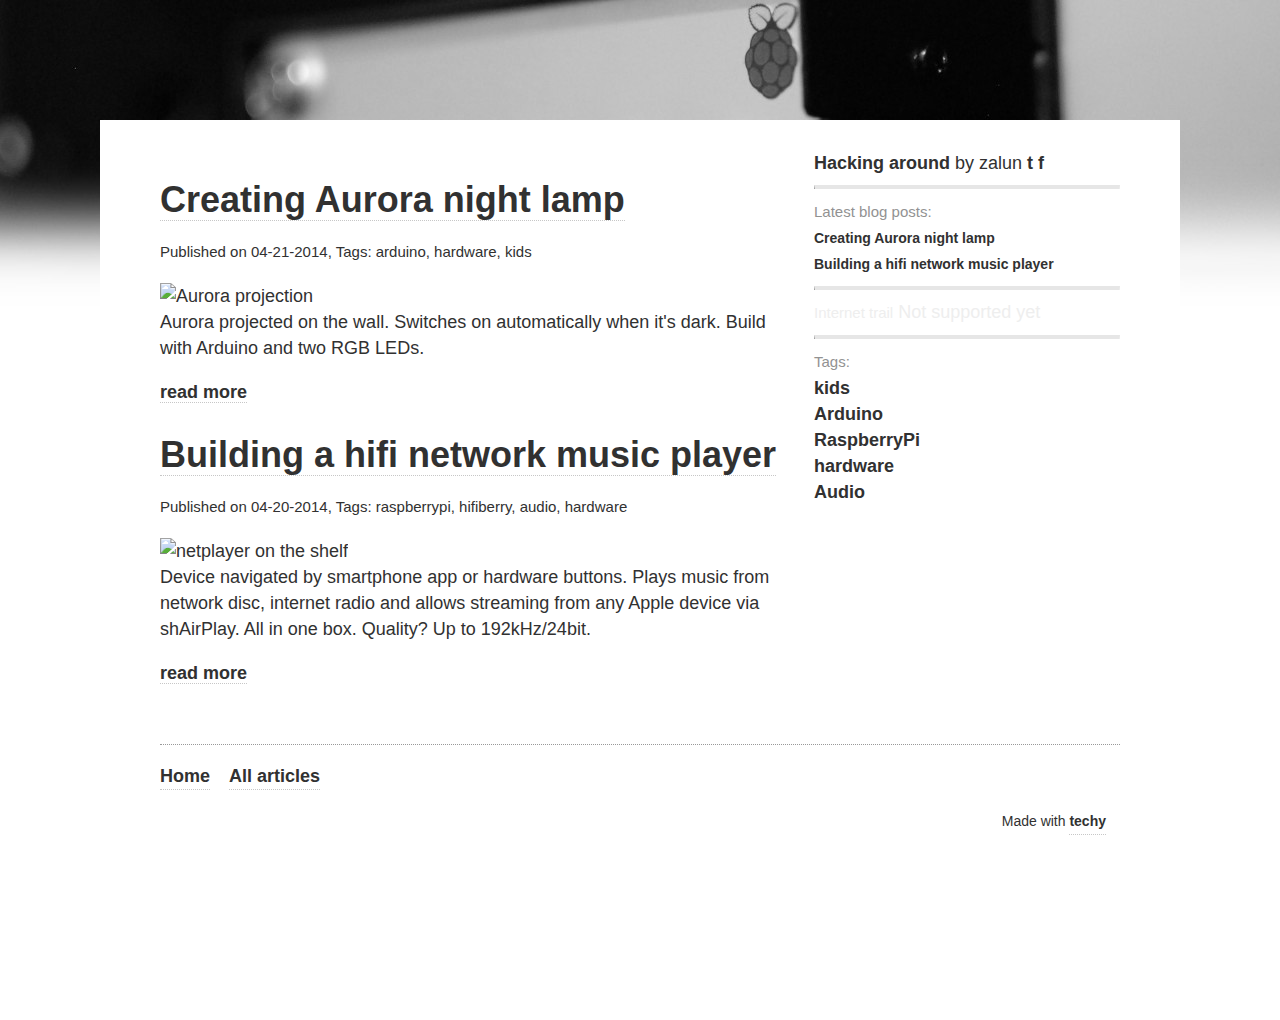
==== all.html @ 0702f04c "the right url in prefaces" ====
<!DOCTYPE html>
<html lang="en">

<head>
    <meta charset="utf-8">
    <title>Hacking around - All articles</title>
    <meta name="viewport" content="width=device-width, initial-scale=1.0">
    <link rel="stylesheet" href="./themes/default/public/font-awesome-4.0.3/css/font-awesome.min.css">
    <link rel="stylesheet" href="./themes/default/public/styles.css">
    <link rel="stylesheet" href="./themes/default/public/prism/prism.css" />
    <link rel='stylesheet' href='http://fonts.googleapis.com/css?family=Open+Sans:400,800,700' type='text/css'>
</head>

<body>
    <div class="content">
        <div class="row">
            <div class="col-main">
                <h2 id="-a-href-get-link-get-title-a-"><a href="./articles/auroralamp.html">Creating Aurora night lamp</a></h2>
                <p><small>Published on 04-21-2014, Tags: arduino, hardware, kids</small>
                </p>
                <img src="{siteURL}img/aurora_lamp/home-projection.png" alt="Aurora projection" />
                <br/>Aurora projected on the wall. Switches on automatically when it's dark. Build with Arduino and two RGB LEDs.
                <p><a href="./articles/auroralamp.html">read more</a>
                </p>
                <h2 id="-a-href-get-link-get-title-a-"><a href="./articles/netplayer.html">Building a hifi network music player</a></h2>
                <p><small>Published on 04-20-2014, Tags: raspberrypi, hifiberry, audio, hardware</small>
                </p>
                <img src="{siteURL}img/netplayer/home-player.png" alt="netplayer on the shelf" />
                <br/>Device navigated by smartphone app or hardware buttons. Plays music from network disc, internet radio and allows streaming from any Apple device via shAirPlay. All in one box. Quality? Up to 192kHz/24bit.
                <p><a href="./articles/netplayer.html">read more</a>
                </p>

            </div>
            <div class="col-sidebar">
                <section class="about">
                    <a href="./"><strong>Hacking around</strong></a>
                    by zalun <a href="https://twitter.com/zalun">t</a>  <a href="https://facebook.com/zaloon">f</a>
                </section>

                <hr>
                <section class="latest_posts">
                    <small>Latest blog posts:</small>
                    <br />
                    <p><a href="./articles/auroralamp.html"><i class="fa fa-check"></i> Creating Aurora night lamp</a>
                    </p>
                    <p><a href="./articles/netplayer.html"><i class="fa fa-check"></i> Building a hifi network music player</a>
                    </p>

                </section>

                <hr>
                <section class="discussion">
                    <small>Internet trail</small>
                    Not supported yet
                </section>


                <hr>
                <section class="tags">
                    <small>Tags:</small>
                    <br />
                    <a href="./tags/kids.html">kids</a>
                    <a href="./tags/arduino.html">Arduino</a>
                    <a href="./tags/raspberrypi.html">RaspberryPi</a>
                    <a href="./tags/hardware.html">hardware</a>
                    <a href="./tags/audio.html">Audio</a>
                </section>
            </div>
        </div>
        <footer>
            <p><a href="./"><i class="fa fa-home"></i> Home</a>
                <a href="./all.html"><i class="fa fa-list-ul"></i> All articles</a>
            </p>
            <p class="techy">Made with <a href="https://github.com/krasimir/techy" target="_blank">techy</a>
            </p>
        </footer>
    </div>
    <script src="./themes/default/public/prism/prism.js"></script>
    <script src="./themes/default/public/scripts.js"></script>
</body>

</html>
---- themes/default/public/styles.css ----
body{width: 100%;height: 100%;padding: 120px 0 0 0;margin: 0;font-size: 18px;line-height: 26px;font-family: 'Average Sans',sans-serif;background: url(./bg.jpg) no-repeat;color: #313131;}html{width: 100%;height: 100%;padding: 0;margin: 0;font-size: 18px;line-height: 26px;font-family: 'Average Sans',sans-serif;background: #FFF;color: #313131;}a{font-weight: bold;border-bottom: dotted 1px #c7c7c7;text-decoration: none;color: #313131;}a:hover{border-bottom: dotted 1px #999;color: #DC4141;}p{font-size: 18px;line-height: 26px;}hr{border-bottom: none;border-top: solid 4px #e6e6e6;}blockquote{border-left: solid 4px #999;padding: 0 0 0 20px;margin: 0;}blockquote p{color: #999;}table{border-spacing: 0;}table td{border-top: solid 1px #B3B3B3;border-left: solid 1px #B3B3B3;padding: 6px;word-wrap: break-word;}.left{float: left;}.right{float: right;}h1{font-size: 60px;line-height: 70px;padding: 0 0 20px 0;margin: 30px 0 30px 0;}h2{font-size: 36px;line-height: 40px;}h3{font-size: 36px;line-height: 40px;font-weight: normal;}h4{font-size: 30px;line-height: 34px;font-weight: normal;}h5{font-size: 24px;line-height: 28px;font-weight: normal;}h6{font-size: 20px;line-height: 24px;}::-webkit-scrollbar{width: 8px;}::-webkit-scrollbar-track{-webkit-box-shadow: inset 0 0 6px rgba(0,0,0,0.3);border-radius: 2px;-webkit-border-radius: 2px;}::-webkit-scrollbar-thumb{background: rgba(150,150,150,0.8);border-radius: 2px;-webkit-border-radius: 2px;-webkit-box-shadow: inset 0 0 6px rgba(0,0,0,0.5);}::-webkit-scrollbar-thumb:window-inactive{background: rgba(150,150,150,0.4);}ul{margin: 30px 0 30px 22px;padding: 0;list-style-type: circle;}ul li{margin: 0;padding: 0;}ol{margin: 30px 0 30px 22px;padding: 0;list-style-type: circle;}ol li{margin: 0;padding: 0;}code[class*="language-"]{font-size: 14px;line-height: 20px;}p code[class*="language-"]{font-size: 18px;border: solid 1px #D8D8D8;display: inline-block;padding: 0 10px 0 10px;}pre[class*="language-"]{font-size: 14px;line-height: 20px;}p pre[class*="language-"]{font-size: 18px;border: solid 1px #D8D8D8;display: inline-block;padding: 0 10px 0 10px;}pre{font-size: 14px;}.grid-2:before{content: " ";display: table;clear: both;}.grid-2:after{content: " ";display: table;clear: both;}.grid-2 .grid-column{float: left;box-sizing: border-box;-webkit-box-sizing: border-box;-moz-box-sizing: border-box;width: 50.00%;}.grid-2 .grid-column p{padding-left: 0;pd: 0;}.grid-3:before{content: " ";display: table;clear: both;}.grid-3:after{content: " ";display: table;clear: both;}.grid-3 .grid-column{float: left;box-sizing: border-box;-webkit-box-sizing: border-box;-moz-box-sizing: border-box;width: 33.33%;}.grid-3 .grid-column p{padding-left: 0;pd: 0;}.grid-4:before{content: " ";display: table;clear: both;}.grid-4:after{content: " ";display: table;clear: both;}.grid-4 .grid-column{float: left;box-sizing: border-box;-webkit-box-sizing: border-box;-moz-box-sizing: border-box;width: 25.00%;}.grid-4 .grid-column p{padding-left: 0;pd: 0;}header p{margin: 0;padding: 0;font-size: 16px;color: #999;}footer{margin: 40px 0 40px 0;border-top: dotted 1px #999;text-align: l;}footer a{display: inline-block;margin: 0 14px 0 0;}footer .techy{font-size: 14px;text-align: right;}.content{background: #FFF;max-width: 960px;margin: 0 auto;padding: 30px 60px;}.content .row{box-sizing: border-box;-webkit-box-sizing: border-box;-moz-box-sizing: border-box;}.content .row:after{display: block;clear: both;content: " ";}.content .row .col-main{box-sizing: border-box;-webkit-box-sizing: border-box;-moz-box-sizing: border-box;width: 65%;float: left;}.content .row .col-main h2{margin: 30px 0 10px 0;}.content .row .col-sidebar{box-sizing: border-box;-webkit-box-sizing: border-box;-moz-box-sizing: border-box;width: 35%;float: left;padding: 0 0 0 30px;}.content .row .col-sidebar p{margin: 0;font-size: 14px;}.content .row .col-sidebar small{color: #929292;}.content .row .col-sidebar a{border-bottom: none;}.content .row .col-sidebar .tags a{display: block;}.content .row .col-sidebar .discussion{color: #eee;}.content .row .col-sidebar .discussion small{color: #eee;}@media all and (max-width: 600px){p{font-size: 16px;line-height: 24px;}h1{font-size: 40px;line-height: 40px;margin: 20px 0 10px 0;padding: 0 0 20px 0;}h2{font-size: 30px;line-height: 30px;}h3{font-size: 26px;line-height: 26px;}h4{font-size: 22px;line-height: 22px;}h5{font-size: 18px;line-height: 18px;}h6{font-size: 18px;line-height: 18px;}.grid-2 .grid-column{float: none;width: 100%;}header{padding: 0 20px 0 20px;}footer{padding: 0 20px 0 20px;}.content .row .col-main{float: none;width: 100%;padding: 0 20px 0 20px;}.content .row .col-sidebar{float: none;width: 100%;padding: 0 20px 0 20px;}}@media all and (max-width: 670px){.grid-3 .grid-column{float: none;width: 100%;}}@media all and (max-width: 700px){.grid-4 .grid-column{float: none;width: 100%;}}
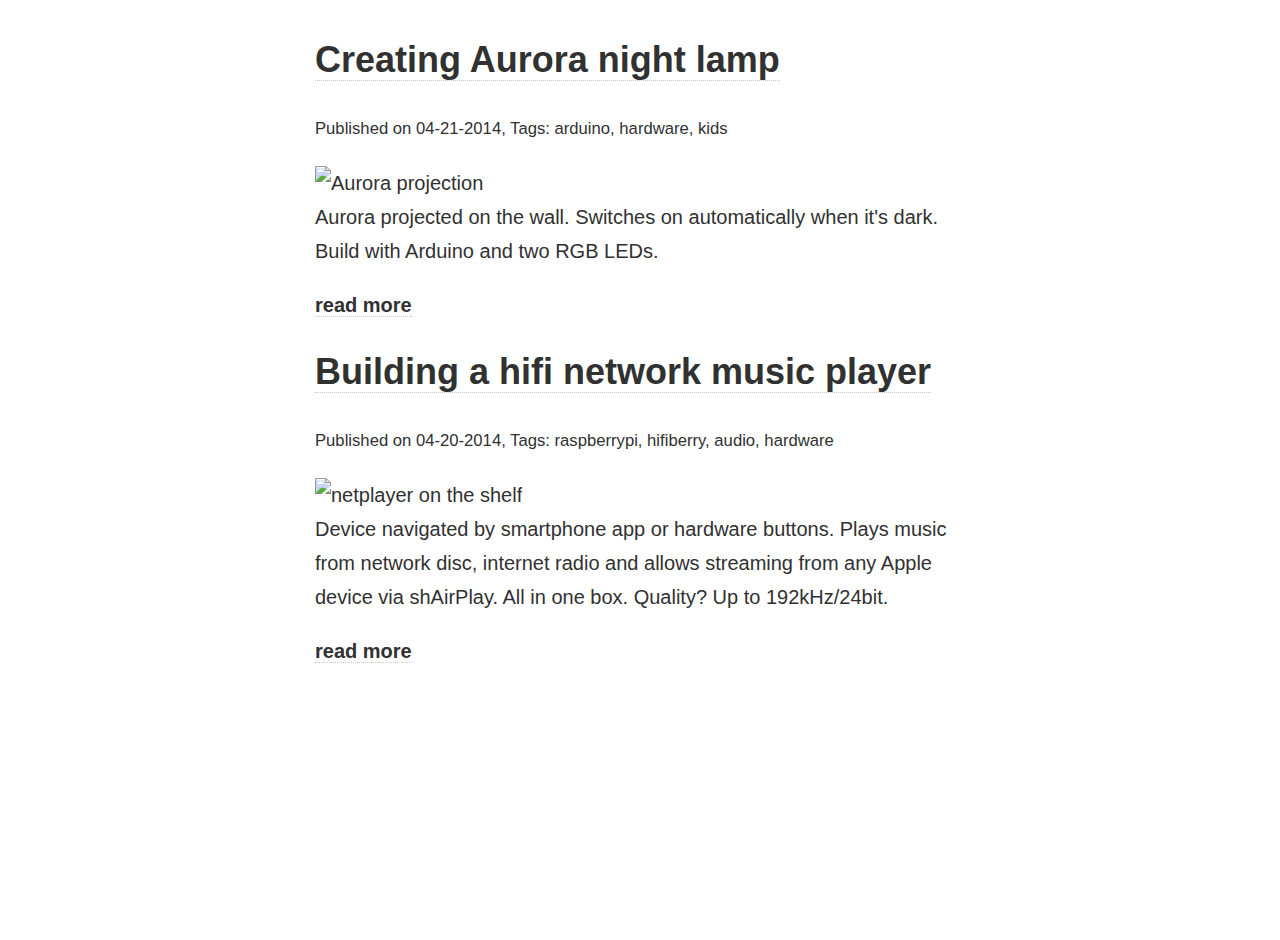
==== commit b331ec8c: "source separated for techy 1.0 still not perfect" ====
--- a/all.html
+++ b/all.html
@@ -5,78 +5,33 @@
     <meta charset="utf-8">
     <title>Hacking around - All articles</title>
     <meta name="viewport" content="width=device-width, initial-scale=1.0">
-    <link rel="stylesheet" href="./themes/default/public/font-awesome-4.0.3/css/font-awesome.min.css">
-    <link rel="stylesheet" href="./themes/default/public/styles.css">
-    <link rel="stylesheet" href="./themes/default/public/prism/prism.css" />
+    <link rel="stylesheet" href="./public/font-awesome-4.0.3/css/font-awesome.min.css">
+    <link rel="stylesheet" href="./public/styles.css">
+    <link rel="stylesheet" href="./public/prism/prism.css" />
     <link rel='stylesheet' href='http://fonts.googleapis.com/css?family=Open+Sans:400,800,700' type='text/css'>
+    <link rel="shortcut icon" type="image/png" href="./public/img/favicon.png" />
 </head>
 
 <body>
     <div class="content">
-        <div class="row">
-            <div class="col-main">
-                <h2 id="-a-href-get-link-get-title-a-"><a href="./articles/auroralamp.html">Creating Aurora night lamp</a></h2>
-                <p><small>Published on 04-21-2014, Tags: arduino, hardware, kids</small>
-                </p>
-                <img src="{siteURL}img/aurora_lamp/home-projection.png" alt="Aurora projection" />
-                <br/>Aurora projected on the wall. Switches on automatically when it's dark. Build with Arduino and two RGB LEDs.
-                <p><a href="./articles/auroralamp.html">read more</a>
-                </p>
-                <h2 id="-a-href-get-link-get-title-a-"><a href="./articles/netplayer.html">Building a hifi network music player</a></h2>
-                <p><small>Published on 04-20-2014, Tags: raspberrypi, hifiberry, audio, hardware</small>
-                </p>
-                <img src="{siteURL}img/netplayer/home-player.png" alt="netplayer on the shelf" />
-                <br/>Device navigated by smartphone app or hardware buttons. Plays music from network disc, internet radio and allows streaming from any Apple device via shAirPlay. All in one box. Quality? Up to 192kHz/24bit.
-                <p><a href="./articles/netplayer.html">read more</a>
-                </p>
+        <h2 id="-a-href-get-link-get-title-a-"><a href="./articles/auroralamp.html">Creating Aurora night lamp</a></h2>
+        <p><small>Published on 04-21-2014, Tags: arduino, hardware, kids</small>
+        </p>
+        <img src="{siteURL}img/aurora_lamp/home-projection.png" alt="Aurora projection" />
+        <br/>Aurora projected on the wall. Switches on automatically when it's dark. Build with Arduino and two RGB LEDs.
+        <p><a href="./articles/auroralamp.html">read more</a>
+        </p>
+        <h2 id="-a-href-get-link-get-title-a-"><a href="./articles/netplayer.html">Building a hifi network music player</a></h2>
+        <p><small>Published on 04-20-2014, Tags: raspberrypi, hifiberry, audio, hardware</small>
+        </p>
+        <img src="{siteURL}img/netplayer/home-player.png" alt="netplayer on the shelf" />
+        <br/>Device navigated by smartphone app or hardware buttons. Plays music from network disc, internet radio and allows streaming from any Apple device via shAirPlay. All in one box. Quality? Up to 192kHz/24bit.
+        <p><a href="./articles/netplayer.html">read more</a>
+        </p>
 
-            </div>
-            <div class="col-sidebar">
-                <section class="about">
-                    <a href="./"><strong>Hacking around</strong></a>
-                    by zalun <a href="https://twitter.com/zalun">t</a>  <a href="https://facebook.com/zaloon">f</a>
-                </section>
-
-                <hr>
-                <section class="latest_posts">
-                    <small>Latest blog posts:</small>
-                    <br />
-                    <p><a href="./articles/auroralamp.html"><i class="fa fa-check"></i> Creating Aurora night lamp</a>
-                    </p>
-                    <p><a href="./articles/netplayer.html"><i class="fa fa-check"></i> Building a hifi network music player</a>
-                    </p>
-
-                </section>
-
-                <hr>
-                <section class="discussion">
-                    <small>Internet trail</small>
-                    Not supported yet
-                </section>
-
-
-                <hr>
-                <section class="tags">
-                    <small>Tags:</small>
-                    <br />
-                    <a href="./tags/kids.html">kids</a>
-                    <a href="./tags/arduino.html">Arduino</a>
-                    <a href="./tags/raspberrypi.html">RaspberryPi</a>
-                    <a href="./tags/hardware.html">hardware</a>
-                    <a href="./tags/audio.html">Audio</a>
-                </section>
-            </div>
-        </div>
-        <footer>
-            <p><a href="./"><i class="fa fa-home"></i> Home</a>
-                <a href="./all.html"><i class="fa fa-list-ul"></i> All articles</a>
-            </p>
-            <p class="techy">Made with <a href="https://github.com/krasimir/techy" target="_blank">techy</a>
-            </p>
-        </footer>
     </div>
-    <script src="./themes/default/public/prism/prism.js"></script>
-    <script src="./themes/default/public/scripts.js"></script>
+    <script src="./public/prism/prism.js"></script>
+    <script src="./public/scripts.js"></script>
 </body>
 
 </html>--- a/public/styles.css
+++ b/public/styles.css
@@ -0,0 +1,287 @@
+/* misc */
+
+body, html {
+  width: 100%;
+  height: 100%;
+  padding: 0;
+  margin: 0;
+  font-size: 20px;
+  line-height: 34px;
+  font-family: 'Average Sans', sans-serif;
+  background: #FFF;
+  color: #313131;
+}
+a {
+  font-weight: bold;
+  border-bottom: dotted 1px #c7c7c7;
+  text-decoration: none;
+  color: #313131;
+}
+a:hover {
+  border-bottom: dotted 1px #999;
+  color: #DC4141;
+}
+p {
+  font-size: 20px;
+  line-height: 34px;
+}
+hr {
+  border-bottom: none;
+  border-top: solid 4px #e6e6e6;
+}
+blockquote {
+  border-left: solid 4px #999;
+  padding:  0 0 0 20px;
+  margin: 0;
+}
+blockquote p {
+  color: #999;
+}
+table {
+  border-spacing: 0;
+}
+table td {
+  border-top: solid 1px #B3B3B3;
+  border-left: solid 1px #B3B3B3;
+  padding: 6px;
+  word-wrap: break-word;
+}
+.left {
+  float: left;
+}
+.right {
+  float: right;
+}
+
+/* headings */
+
+h1 {
+  font-size: 60px;
+  line-height: 70px;
+  padding: 0 0 40px 0;
+  margin: 50px 0 30px 0;
+}
+h2 {
+  font-size: 36px;
+  line-height: 40px;
+}
+h3 {
+  font-size: 36px;
+  line-height: 40px;
+  font-weight: normal;
+}
+h4 {
+  font-size: 30px;
+  line-height: 34px;
+  font-weight: normal;
+}
+h5 {
+  font-size: 24px;
+  line-height: 28px;
+  font-weight: normal;
+}
+h6 {
+  font-size: 20px;
+  line-height: 24px;
+}
+
+/* scroller */
+
+::-webkit-scrollbar {
+  width: 8px;
+}
+::-webkit-scrollbar-track {
+  webkit-box-shadow: inset 0 0 6px rgba(0,0,0,0.3);
+  -webkit-webkit-box-shadow: inset 0 0 6px rgba(0,0,0,0.3);
+  -moz-webkit-box-shadow: inset 0 0 6px rgba(0,0,0,0.3);
+  -ms-webkit-box-shadow: inset 0 0 6px rgba(0,0,0,0.3);
+  -o-webkit-box-shadow: inset 0 0 6px rgba(0,0,0,0.3);
+  border-radius: 2px;
+  -webkit-border-radius: 2px;
+}
+::-webkit-scrollbar-thumb {
+  background: rgba(150,150,150,0.8);
+  border-radius: 2px;
+  -webkit-border-radius: 2px;
+  webkit-box-shadow: inset 0 0 6px rgba(0,0,0,0.5);
+  -webkit-webkit-box-shadow: inset 0 0 6px rgba(0,0,0,0.5);
+  -moz-webkit-box-shadow: inset 0 0 6px rgba(0,0,0,0.5);
+  -ms-webkit-box-shadow: inset 0 0 6px rgba(0,0,0,0.5);
+  -o-webkit-box-shadow: inset 0 0 6px rgba(0,0,0,0.5);
+}
+::-webkit-scrollbar-thumb:window-inactive {
+  background: rgba(150,150,150,0.4);
+}
+
+/* lists */
+
+ul {
+  margin: 30px 0 30px 22px;
+  padding: 0;
+  list-style-type: circle;
+}
+ul li {
+  margin: 0;
+  padding: 0;
+}
+ol {
+  margin: 30px 0 30px 22px;
+  padding: 0;
+  list-style-type: circle;
+}
+ol li {
+  margin: 0;
+  padding: 0;
+}
+
+/* code */
+
+code[class*="language-"] {
+  font-size: 14px;
+  line-height: 20px;
+}
+p code[class*="language-"] {
+  font-size: 18px;
+  border: solid 1px #D8D8D8;
+  display: inline-block;
+  padding: 0 10px 0 10px;
+}
+pre[class*="language-"] {
+  font-size: 14px;
+  line-height: 20px;
+}
+p pre[class*="language-"] {
+  font-size: 18px;
+  border: solid 1px #D8D8D8;
+  display: inline-block;
+  padding: 0 10px 0 10px;
+}
+pre {
+  box-shadow: 0 0 2px 1px #ccc;
+  -webkit-box-shadow: 0 0 2px 1px #ccc;
+  -moz-box-shadow: 0 0 2px 1px #ccc;
+}
+
+/* grids */
+
+.grid-2:before {
+  content: " ";
+  display: table;
+  clear: both;
+}
+.grid-2:after {
+  content: " ";
+  display: table;
+  clear: both;
+}
+.grid-2 .grid-column {
+  float: left;
+  box-sizing: border-box;
+  -webkit-box-sizing: border-box;
+  -moz-box-sizing: border-box;
+  width: 50.00%;
+}
+.grid-2 .grid-column p {
+  padding-left: 0;
+  pd: 0;
+}
+.grid-3:before {
+  content: " ";
+  display: table;
+  clear: both;
+}
+.grid-3:after {
+  content: " ";
+  display: table;
+  clear: both;
+}
+.grid-3 .grid-column {
+  float: left;
+  box-sizing: border-box;
+  -webkit-box-sizing: border-box;
+  -moz-box-sizing: border-box;
+  width: 33.33%;
+}
+.grid-3 .grid-column p {
+  padding-left: 0;
+  pd: 0;
+}
+.grid-4:before {
+  content: " ";
+  display: table;
+  clear: both;
+}
+.grid-4:after {
+  content: " ";
+  display: table;
+  clear: both;
+}
+.grid-4 .grid-column {
+  float: left;
+  box-sizing: border-box;
+  -webkit-box-sizing: border-box;
+  -moz-box-sizing: border-box;
+  width: 25.00%;
+}
+.grid-4 .grid-column p {
+  padding-left: 0;
+  pd: 0;
+}
+
+/* main container */
+
+.content {
+  max-width: 650px;
+  margin: 40px auto;
+}
+
+/* responsive */
+
+@media all and (max-width: 600px) {
+  p {
+    font-size: 18px;
+    line-height: 28px;
+  }
+  h1 {
+    font-size: 40px;
+    line-height: 40px;
+    margin: 20px 0 10px 0;
+    padding: 0 0 20px 0;
+  }
+  h2 {
+    font-size: 30px;
+    line-height: 30px;
+  }
+  h3 {
+    font-size: 26px;
+    line-height: 26px;
+  }
+  h4 {
+    font-size: 22px;
+    line-height: 22px;
+  }
+  h5 {
+    font-size: 18px;
+    line-height: 18px;
+  }
+  h6 {
+    font-size: 18px;
+    line-height: 18px;
+  }
+  .grid-2 .grid-column {
+    float: none;
+    width: 100%;
+  }
+}
+@media all and (max-width: 670px) {
+  .grid-3 .grid-column {
+    float: none;
+    width: 100%;
+  }
+}
+@media all and (max-width: 700px) {
+  .grid-4 .grid-column {
+    float: none;
+    width: 100%;
+  }
+}
--- a/public/prism/prism.css
+++ b/public/prism/prism.css
@@ -0,0 +1,126 @@
+/**
+ * prism.js default theme for JavaScript, CSS and HTML
+ * Based on dabblet (http://dabblet.com)
+ * @author Lea Verou
+ */
+
+code[class*="language-"],
+pre[class*="language-"] {
+	color: black;
+	text-shadow: 0 1px white;
+	font-family: Consolas, Monaco, 'Andale Mono', monospace;
+	direction: ltr;
+	text-align: left;
+	white-space: pre;
+	word-spacing: normal;
+	word-break: normal;
+
+
+	-moz-tab-size: 4;
+	-o-tab-size: 4;
+	tab-size: 4;
+
+	-webkit-hyphens: none;
+	-moz-hyphens: none;
+	-ms-hyphens: none;
+	hyphens: none;
+}
+
+pre[class*="language-"]::-moz-selection, pre[class*="language-"] ::-moz-selection,
+code[class*="language-"]::-moz-selection, code[class*="language-"] ::-moz-selection {
+	text-shadow: none;
+	background: #b3d4fc;
+}
+
+pre[class*="language-"]::selection, pre[class*="language-"] ::selection,
+code[class*="language-"]::selection, code[class*="language-"] ::selection {
+	text-shadow: none;
+	background: #b3d4fc;
+}
+
+@media print {
+	code[class*="language-"],
+	pre[class*="language-"] {
+		text-shadow: none;
+	}
+}
+
+/* Code blocks */
+pre[class*="language-"] {
+	padding: 1em;
+	margin: .5em 0;
+	overflow: auto;
+}
+
+:not(pre) > code[class*="language-"],
+pre[class*="language-"] {
+	background: #f5f2f0;
+}
+
+/* Inline code */
+:not(pre) > code[class*="language-"] {
+	padding: .1em;
+	border-radius: .3em;
+}
+
+.token.comment,
+.token.prolog,
+.token.doctype,
+.token.cdata {
+	color: slategray;
+}
+
+.token.punctuation {
+	color: #999;
+}
+
+.namespace {
+	opacity: .7;
+}
+
+.token.property,
+.token.tag,
+.token.boolean,
+.token.number,
+.token.constant,
+.token.symbol {
+	color: #905;
+}
+
+.token.selector,
+.token.attr-name,
+.token.string,
+.token.builtin {
+	color: #690;
+}
+
+.token.operator,
+.token.entity,
+.token.url,
+.language-css .token.string,
+.style .token.string,
+.token.variable {
+	color: #a67f59;
+	background: hsla(0,0%,100%,.5);
+}
+
+.token.atrule,
+.token.attr-value,
+.token.keyword {
+	color: #07a;
+}
+
+
+.token.regex,
+.token.important {
+	color: #e90;
+}
+
+.token.important {
+	font-weight: bold;
+}
+
+.token.entity {
+	cursor: help;
+}
+
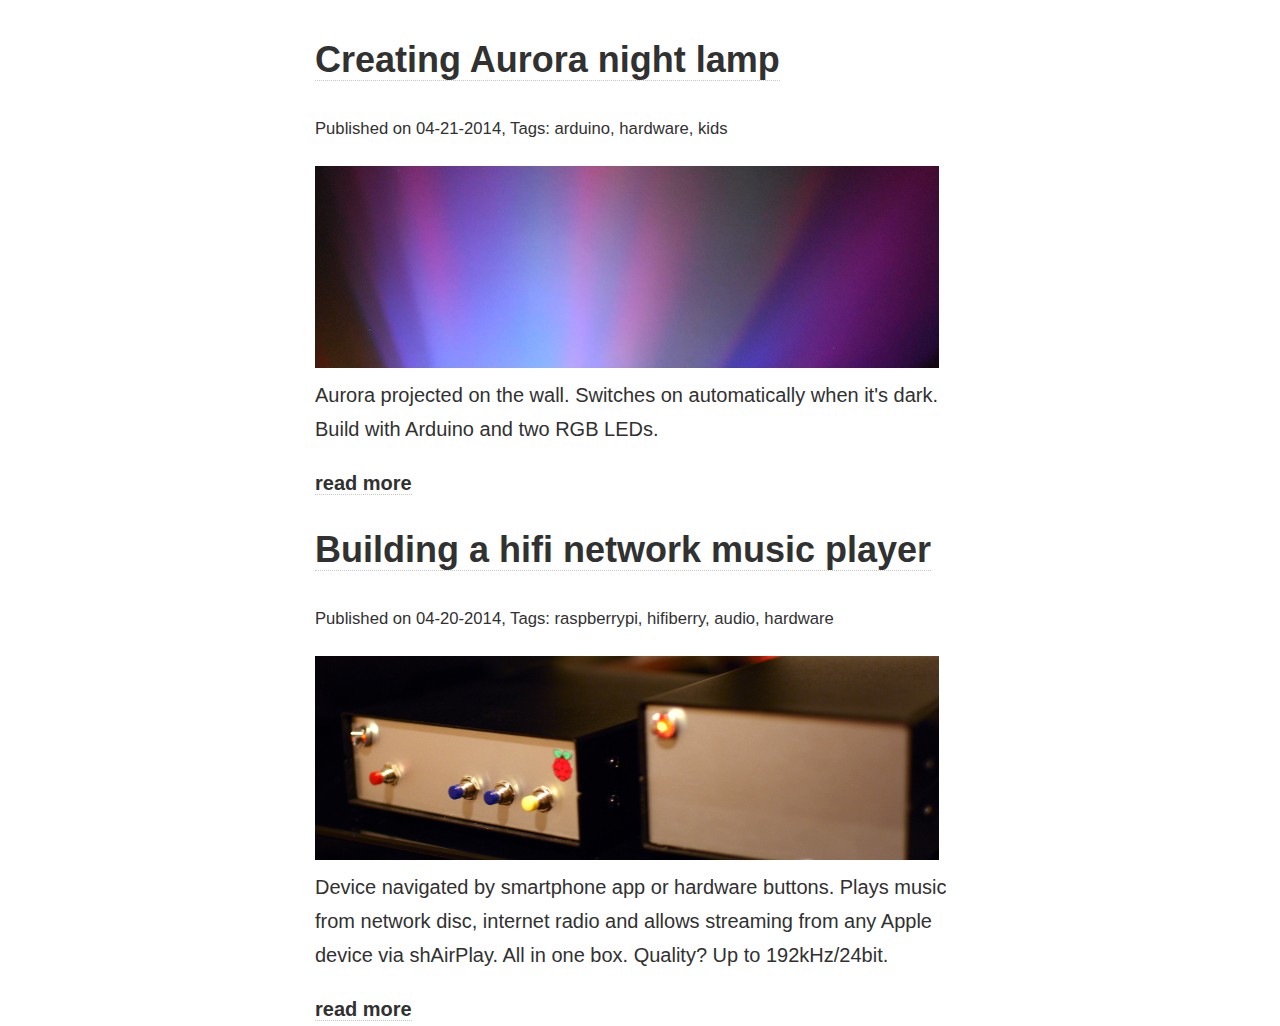
==== commit 992c418e: "moved js files outside of src" ====
--- a/all.html
+++ b/all.html
@@ -17,14 +17,14 @@
         <h2 id="-a-href-get-link-get-title-a-"><a href="./articles/auroralamp.html">Creating Aurora night lamp</a></h2>
         <p><small>Published on 04-21-2014, Tags: arduino, hardware, kids</small>
         </p>
-        <img src="{siteURL}img/aurora_lamp/home-projection.png" alt="Aurora projection" />
+        <img src="./public/img//aurora_lamp/home-projection.png" alt="Aurora projection" />
         <br/>Aurora projected on the wall. Switches on automatically when it's dark. Build with Arduino and two RGB LEDs.
         <p><a href="./articles/auroralamp.html">read more</a>
         </p>
         <h2 id="-a-href-get-link-get-title-a-"><a href="./articles/netplayer.html">Building a hifi network music player</a></h2>
         <p><small>Published on 04-20-2014, Tags: raspberrypi, hifiberry, audio, hardware</small>
         </p>
-        <img src="{siteURL}img/netplayer/home-player.png" alt="netplayer on the shelf" />
+        <img src="./public/img//netplayer/home-player.png" alt="netplayer on the shelf" />
         <br/>Device navigated by smartphone app or hardware buttons. Plays music from network disc, internet radio and allows streaming from any Apple device via shAirPlay. All in one box. Quality? Up to 192kHz/24bit.
         <p><a href="./articles/netplayer.html">read more</a>
         </p>
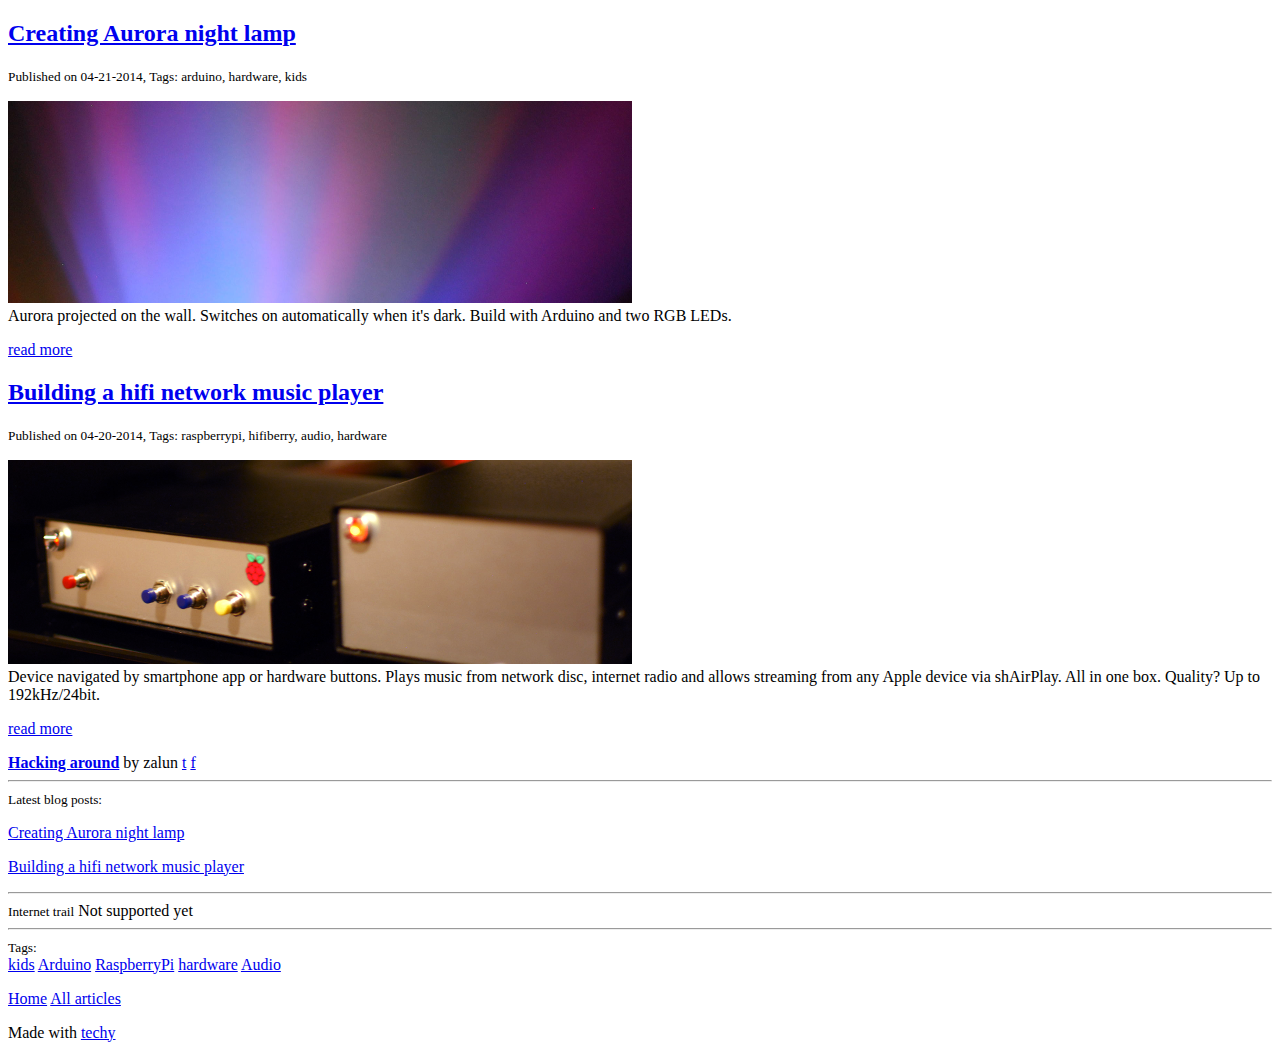
==== commit d50bbe39: "new techy" ====
--- a/all.html
+++ b/all.html
@@ -5,33 +5,78 @@
     <meta charset="utf-8">
     <title>Hacking around - All articles</title>
     <meta name="viewport" content="width=device-width, initial-scale=1.0">
-    <link rel="stylesheet" href="./public/font-awesome-4.0.3/css/font-awesome.min.css">
-    <link rel="stylesheet" href="./public/styles.css">
-    <link rel="stylesheet" href="./public/prism/prism.css" />
+    <link rel="stylesheet" href="./themes/default/public/font-awesome-4.0.3/css/font-awesome.min.css">
+    <link rel="stylesheet" href="./themes/default/public/styles.css">
+    <link rel="stylesheet" href="./themes/default/public/prism/prism.css" />
     <link rel='stylesheet' href='http://fonts.googleapis.com/css?family=Open+Sans:400,800,700' type='text/css'>
-    <link rel="shortcut icon" type="image/png" href="./public/img/favicon.png" />
 </head>
 
 <body>
     <div class="content">
-        <h2 id="-a-href-get-link-get-title-a-"><a href="./articles/auroralamp.html">Creating Aurora night lamp</a></h2>
-        <p><small>Published on 04-21-2014, Tags: arduino, hardware, kids</small>
-        </p>
-        <img src="./public/img//aurora_lamp/home-projection.png" alt="Aurora projection" />
-        <br/>Aurora projected on the wall. Switches on automatically when it's dark. Build with Arduino and two RGB LEDs.
-        <p><a href="./articles/auroralamp.html">read more</a>
-        </p>
-        <h2 id="-a-href-get-link-get-title-a-"><a href="./articles/netplayer.html">Building a hifi network music player</a></h2>
-        <p><small>Published on 04-20-2014, Tags: raspberrypi, hifiberry, audio, hardware</small>
-        </p>
-        <img src="./public/img//netplayer/home-player.png" alt="netplayer on the shelf" />
-        <br/>Device navigated by smartphone app or hardware buttons. Plays music from network disc, internet radio and allows streaming from any Apple device via shAirPlay. All in one box. Quality? Up to 192kHz/24bit.
-        <p><a href="./articles/netplayer.html">read more</a>
-        </p>
+        <div class="row">
+            <div class="col-main">
+                <h2 id="-a-href-get-link-get-title-a-"><a href="./articles/auroralamp.html">Creating Aurora night lamp</a></h2>
+                <p><small>Published on 04-21-2014, Tags: arduino, hardware, kids</small>
+                </p>
+                <img src="./img/aurora_lamp/home-projection.png" alt="Aurora projection" />
+                <br/>Aurora projected on the wall. Switches on automatically when it's dark. Build with Arduino and two RGB LEDs.
+                <p><a href="./articles/auroralamp.html">read more</a>
+                </p>
+                <h2 id="-a-href-get-link-get-title-a-"><a href="./articles/netplayer.html">Building a hifi network music player</a></h2>
+                <p><small>Published on 04-20-2014, Tags: raspberrypi, hifiberry, audio, hardware</small>
+                </p>
+                <img src="./img/netplayer/home-player.png" alt="netplayer on the shelf" />
+                <br/>Device navigated by smartphone app or hardware buttons. Plays music from network disc, internet radio and allows streaming from any Apple device via shAirPlay. All in one box. Quality? Up to 192kHz/24bit.
+                <p><a href="./articles/netplayer.html">read more</a>
+                </p>
 
+            </div>
+            <div class="col-sidebar">
+                <section class="about">
+                    <a href="./"><strong>Hacking around</strong></a>
+                    by zalun <a href="https://twitter.com/zalun">t</a>  <a href="https://facebook.com/zaloon">f</a>
+                </section>
+
+                <hr>
+                <section class="latest_posts">
+                    <small>Latest blog posts:</small>
+                    <br />
+                    <p><a href="./articles/auroralamp.html"><i class="fa fa-check"></i> Creating Aurora night lamp</a>
+                    </p>
+                    <p><a href="./articles/netplayer.html"><i class="fa fa-check"></i> Building a hifi network music player</a>
+                    </p>
+
+                </section>
+
+                <hr>
+                <section class="discussion">
+                    <small>Internet trail</small>
+                    Not supported yet
+                </section>
+
+
+                <hr>
+                <section class="tags">
+                    <small>Tags:</small>
+                    <br />
+                    <a href="./tags/kids.html">kids</a>
+                    <a href="./tags/arduino.html">Arduino</a>
+                    <a href="./tags/raspberrypi.html">RaspberryPi</a>
+                    <a href="./tags/hardware.html">hardware</a>
+                    <a href="./tags/audio.html">Audio</a>
+                </section>
+            </div>
+        </div>
+        <footer>
+            <p><a href="./"><i class="fa fa-home"></i> Home</a>
+                <a href="./all.html"><i class="fa fa-list-ul"></i> All articles</a>
+            </p>
+            <p class="techy">Made with <a href="https://github.com/krasimir/techy" target="_blank">techy</a>
+            </p>
+        </footer>
     </div>
-    <script src="./public/prism/prism.js"></script>
-    <script src="./public/scripts.js"></script>
+    <script src="./themes/default/public/prism/prism.js"></script>
+    <script src="./themes/default/public/scripts.js"></script>
 </body>
 
 </html>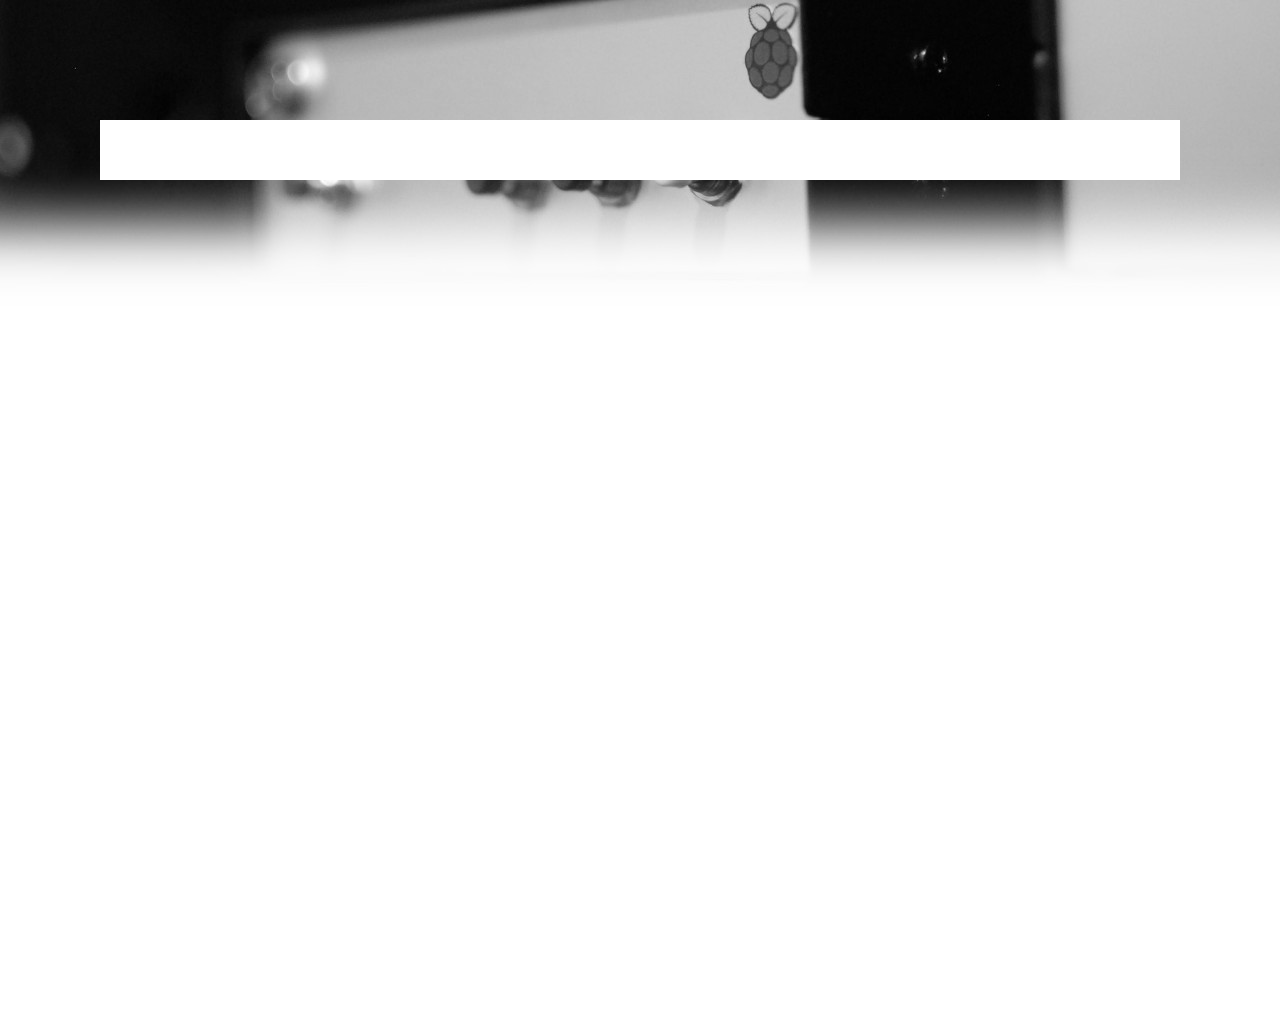
==== commit 8fcb3045: "html changed for no reason" ====
--- a/all.html
+++ b/all.html
@@ -5,78 +5,18 @@
     <meta charset="utf-8">
     <title>Hacking around - All articles</title>
     <meta name="viewport" content="width=device-width, initial-scale=1.0">
-    <link rel="stylesheet" href="./themes/default/public/font-awesome-4.0.3/css/font-awesome.min.css">
-    <link rel="stylesheet" href="./themes/default/public/styles.css">
-    <link rel="stylesheet" href="./themes/default/public/prism/prism.css" />
+    <link rel="stylesheet" href="./../../../../public/font-awesome-4.0.3/css/font-awesome.min.css">
+    <link rel="stylesheet" href="./../../../../public/styles.css">
+    <link rel="stylesheet" href="./../../../../public/prism/prism.css" />
     <link rel='stylesheet' href='http://fonts.googleapis.com/css?family=Open+Sans:400,800,700' type='text/css'>
+    <link rel="shortcut icon" type="image/png" href="./../../../../public/img/favicon.png" />
 </head>
 
 <body>
     <div class="content">
-        <div class="row">
-            <div class="col-main">
-                <h2 id="-a-href-get-link-get-title-a-"><a href="./articles/auroralamp.html">Creating Aurora night lamp</a></h2>
-                <p><small>Published on 04-21-2014, Tags: arduino, hardware, kids</small>
-                </p>
-                <img src="./img/aurora_lamp/home-projection.png" alt="Aurora projection" />
-                <br/>Aurora projected on the wall. Switches on automatically when it's dark. Build with Arduino and two RGB LEDs.
-                <p><a href="./articles/auroralamp.html">read more</a>
-                </p>
-                <h2 id="-a-href-get-link-get-title-a-"><a href="./articles/netplayer.html">Building a hifi network music player</a></h2>
-                <p><small>Published on 04-20-2014, Tags: raspberrypi, hifiberry, audio, hardware</small>
-                </p>
-                <img src="./img/netplayer/home-player.png" alt="netplayer on the shelf" />
-                <br/>Device navigated by smartphone app or hardware buttons. Plays music from network disc, internet radio and allows streaming from any Apple device via shAirPlay. All in one box. Quality? Up to 192kHz/24bit.
-                <p><a href="./articles/netplayer.html">read more</a>
-                </p>
-
-            </div>
-            <div class="col-sidebar">
-                <section class="about">
-                    <a href="./"><strong>Hacking around</strong></a>
-                    by zalun <a href="https://twitter.com/zalun">t</a>  <a href="https://facebook.com/zaloon">f</a>
-                </section>
-
-                <hr>
-                <section class="latest_posts">
-                    <small>Latest blog posts:</small>
-                    <br />
-                    <p><a href="./articles/auroralamp.html"><i class="fa fa-check"></i> Creating Aurora night lamp</a>
-                    </p>
-                    <p><a href="./articles/netplayer.html"><i class="fa fa-check"></i> Building a hifi network music player</a>
-                    </p>
-
-                </section>
-
-                <hr>
-                <section class="discussion">
-                    <small>Internet trail</small>
-                    Not supported yet
-                </section>
-
-
-                <hr>
-                <section class="tags">
-                    <small>Tags:</small>
-                    <br />
-                    <a href="./tags/kids.html">kids</a>
-                    <a href="./tags/arduino.html">Arduino</a>
-                    <a href="./tags/raspberrypi.html">RaspberryPi</a>
-                    <a href="./tags/hardware.html">hardware</a>
-                    <a href="./tags/audio.html">Audio</a>
-                </section>
-            </div>
-        </div>
-        <footer>
-            <p><a href="./"><i class="fa fa-home"></i> Home</a>
-                <a href="./all.html"><i class="fa fa-list-ul"></i> All articles</a>
-            </p>
-            <p class="techy">Made with <a href="https://github.com/krasimir/techy" target="_blank">techy</a>
-            </p>
-        </footer>
     </div>
-    <script src="./themes/default/public/prism/prism.js"></script>
-    <script src="./themes/default/public/scripts.js"></script>
+    <script src="./../../../../public/prism/prism.js"></script>
+    <script src="./../../../../public/scripts.js"></script>
 </body>
 
 </html>--- a/public/styles.css
+++ b/public/styles.css
@@ -0,0 +1 @@
+body{width: 100%;height: 100%;padding: 120px 0 0 0;margin: 0;font-size: 18px;line-height: 26px;font-family: 'Average Sans',sans-serif;background: url(./bg.jpg) no-repeat;color: #313131;}html{width: 100%;height: 100%;padding: 0;margin: 0;font-size: 18px;line-height: 26px;font-family: 'Average Sans',sans-serif;background: #FFF;color: #313131;}a{font-weight: bold;border-bottom: dotted 1px #c7c7c7;text-decoration: none;color: #313131;}a:hover{border-bottom: dotted 1px #999;color: #DC4141;}p{font-size: 18px;line-height: 26px;}hr{border-bottom: none;border-top: solid 4px #e6e6e6;}blockquote{border-left: solid 4px #999;padding: 0 0 0 20px;margin: 0;}blockquote p{color: #999;}table{border-spacing: 0;}table td{border-top: solid 1px #B3B3B3;border-left: solid 1px #B3B3B3;padding: 6px;word-wrap: break-word;}.left{float: left;}.right{float: right;}h1{font-size: 60px;line-height: 70px;padding: 0 0 20px 0;margin: 30px 0 30px 0;}h2{font-size: 36px;line-height: 40px;}h3{font-size: 36px;line-height: 40px;font-weight: normal;}h4{font-size: 30px;line-height: 34px;font-weight: normal;}h5{font-size: 24px;line-height: 28px;font-weight: normal;}h6{font-size: 20px;line-height: 24px;}::-webkit-scrollbar{width: 8px;}::-webkit-scrollbar-track{-webkit-box-shadow: inset 0 0 6px rgba(0,0,0,0.3);border-radius: 2px;-webkit-border-radius: 2px;}::-webkit-scrollbar-thumb{background: rgba(150,150,150,0.8);border-radius: 2px;-webkit-border-radius: 2px;-webkit-box-shadow: inset 0 0 6px rgba(0,0,0,0.5);}::-webkit-scrollbar-thumb:window-inactive{background: rgba(150,150,150,0.4);}ul{margin: 30px 0 30px 22px;padding: 0;list-style-type: circle;}ul li{margin: 0;padding: 0;}ol{margin: 30px 0 30px 22px;padding: 0;list-style-type: circle;}ol li{margin: 0;padding: 0;}code[class*="language-"]{font-size: 14px;line-height: 20px;}p code[class*="language-"]{font-size: 18px;border: solid 1px #D8D8D8;display: inline-block;padding: 0 10px 0 10px;}pre[class*="language-"]{font-size: 14px;line-height: 20px;}p pre[class*="language-"]{font-size: 18px;border: solid 1px #D8D8D8;display: inline-block;padding: 0 10px 0 10px;}pre{font-size: 14px;}.grid-2:before{content: " ";display: table;clear: both;}.grid-2:after{content: " ";display: table;clear: both;}.grid-2 .grid-column{float: left;box-sizing: border-box;-webkit-box-sizing: border-box;-moz-box-sizing: border-box;width: 50.00%;}.grid-2 .grid-column p{padding-left: 0;pd: 0;}.grid-3:before{content: " ";display: table;clear: both;}.grid-3:after{content: " ";display: table;clear: both;}.grid-3 .grid-column{float: left;box-sizing: border-box;-webkit-box-sizing: border-box;-moz-box-sizing: border-box;width: 33.33%;}.grid-3 .grid-column p{padding-left: 0;pd: 0;}.grid-4:before{content: " ";display: table;clear: both;}.grid-4:after{content: " ";display: table;clear: both;}.grid-4 .grid-column{float: left;box-sizing: border-box;-webkit-box-sizing: border-box;-moz-box-sizing: border-box;width: 25.00%;}.grid-4 .grid-column p{padding-left: 0;pd: 0;}header p{margin: 0;padding: 0;font-size: 16px;color: #999;}footer{margin: 40px 0 40px 0;border-top: dotted 1px #999;text-align: l;}footer a{display: inline-block;margin: 0 14px 0 0;}footer .techy{font-size: 14px;text-align: right;}.content{background: #FFF;max-width: 960px;margin: 0 auto;padding: 30px 60px;}.content .row{box-sizing: border-box;-webkit-box-sizing: border-box;-moz-box-sizing: border-box;}.content .row:after{display: block;clear: both;content: " ";}.content .row .col-main{box-sizing: border-box;-webkit-box-sizing: border-box;-moz-box-sizing: border-box;width: 65%;float: left;}.content .row .col-main h2{margin: 30px 0 10px 0;}.content .row .col-sidebar{box-sizing: border-box;-webkit-box-sizing: border-box;-moz-box-sizing: border-box;width: 35%;float: left;padding: 0 0 0 30px;}.content .row .col-sidebar p{margin: 0;font-size: 14px;}.content .row .col-sidebar small{color: #929292;}.content .row .col-sidebar a{border-bottom: none;}.content .row .col-sidebar .tags a{display: block;}.content .row .col-sidebar .discussion{color: #eee;}.content .row .col-sidebar .discussion small{color: #eee;}@media all and (max-width: 600px){p{font-size: 16px;line-height: 24px;}h1{font-size: 40px;line-height: 40px;margin: 20px 0 10px 0;padding: 0 0 20px 0;}h2{font-size: 30px;line-height: 30px;}h3{font-size: 26px;line-height: 26px;}h4{font-size: 22px;line-height: 22px;}h5{font-size: 18px;line-height: 18px;}h6{font-size: 18px;line-height: 18px;}.grid-2 .grid-column{float: none;width: 100%;}header{padding: 0 20px 0 20px;}footer{padding: 0 20px 0 20px;}.content .row .col-main{float: none;width: 100%;padding: 0 20px 0 20px;}.content .row .col-sidebar{float: none;width: 100%;padding: 0 20px 0 20px;}}@media all and (max-width: 670px){.grid-3 .grid-column{float: none;width: 100%;}}@media all and (max-width: 700px){.grid-4 .grid-column{float: none;width: 100%;}}--- a/public/prism/prism.css
+++ b/public/prism/prism.css
@@ -0,0 +1,126 @@
+/**
+ * prism.js default theme for JavaScript, CSS and HTML
+ * Based on dabblet (http://dabblet.com)
+ * @author Lea Verou
+ */
+
+code[class*="language-"],
+pre[class*="language-"] {
+	color: black;
+	text-shadow: 0 1px white;
+	font-family: Consolas, Monaco, 'Andale Mono', monospace;
+	direction: ltr;
+	text-align: left;
+	white-space: pre;
+	word-spacing: normal;
+	word-break: normal;
+
+
+	-moz-tab-size: 4;
+	-o-tab-size: 4;
+	tab-size: 4;
+
+	-webkit-hyphens: none;
+	-moz-hyphens: none;
+	-ms-hyphens: none;
+	hyphens: none;
+}
+
+pre[class*="language-"]::-moz-selection, pre[class*="language-"] ::-moz-selection,
+code[class*="language-"]::-moz-selection, code[class*="language-"] ::-moz-selection {
+	text-shadow: none;
+	background: #b3d4fc;
+}
+
+pre[class*="language-"]::selection, pre[class*="language-"] ::selection,
+code[class*="language-"]::selection, code[class*="language-"] ::selection {
+	text-shadow: none;
+	background: #b3d4fc;
+}
+
+@media print {
+	code[class*="language-"],
+	pre[class*="language-"] {
+		text-shadow: none;
+	}
+}
+
+/* Code blocks */
+pre[class*="language-"] {
+	padding: 1em;
+	margin: .5em 0;
+	overflow: auto;
+}
+
+:not(pre) > code[class*="language-"],
+pre[class*="language-"] {
+	background: #f5f2f0;
+}
+
+/* Inline code */
+:not(pre) > code[class*="language-"] {
+	padding: .1em;
+	border-radius: .3em;
+}
+
+.token.comment,
+.token.prolog,
+.token.doctype,
+.token.cdata {
+	color: slategray;
+}
+
+.token.punctuation {
+	color: #999;
+}
+
+.namespace {
+	opacity: .7;
+}
+
+.token.property,
+.token.tag,
+.token.boolean,
+.token.number,
+.token.constant,
+.token.symbol {
+	color: #905;
+}
+
+.token.selector,
+.token.attr-name,
+.token.string,
+.token.builtin {
+	color: #690;
+}
+
+.token.operator,
+.token.entity,
+.token.url,
+.language-css .token.string,
+.style .token.string,
+.token.variable {
+	color: #a67f59;
+	background: hsla(0,0%,100%,.5);
+}
+
+.token.atrule,
+.token.attr-value,
+.token.keyword {
+	color: #07a;
+}
+
+
+.token.regex,
+.token.important {
+	color: #e90;
+}
+
+.token.important {
+	font-weight: bold;
+}
+
+.token.entity {
+	cursor: help;
+}
+
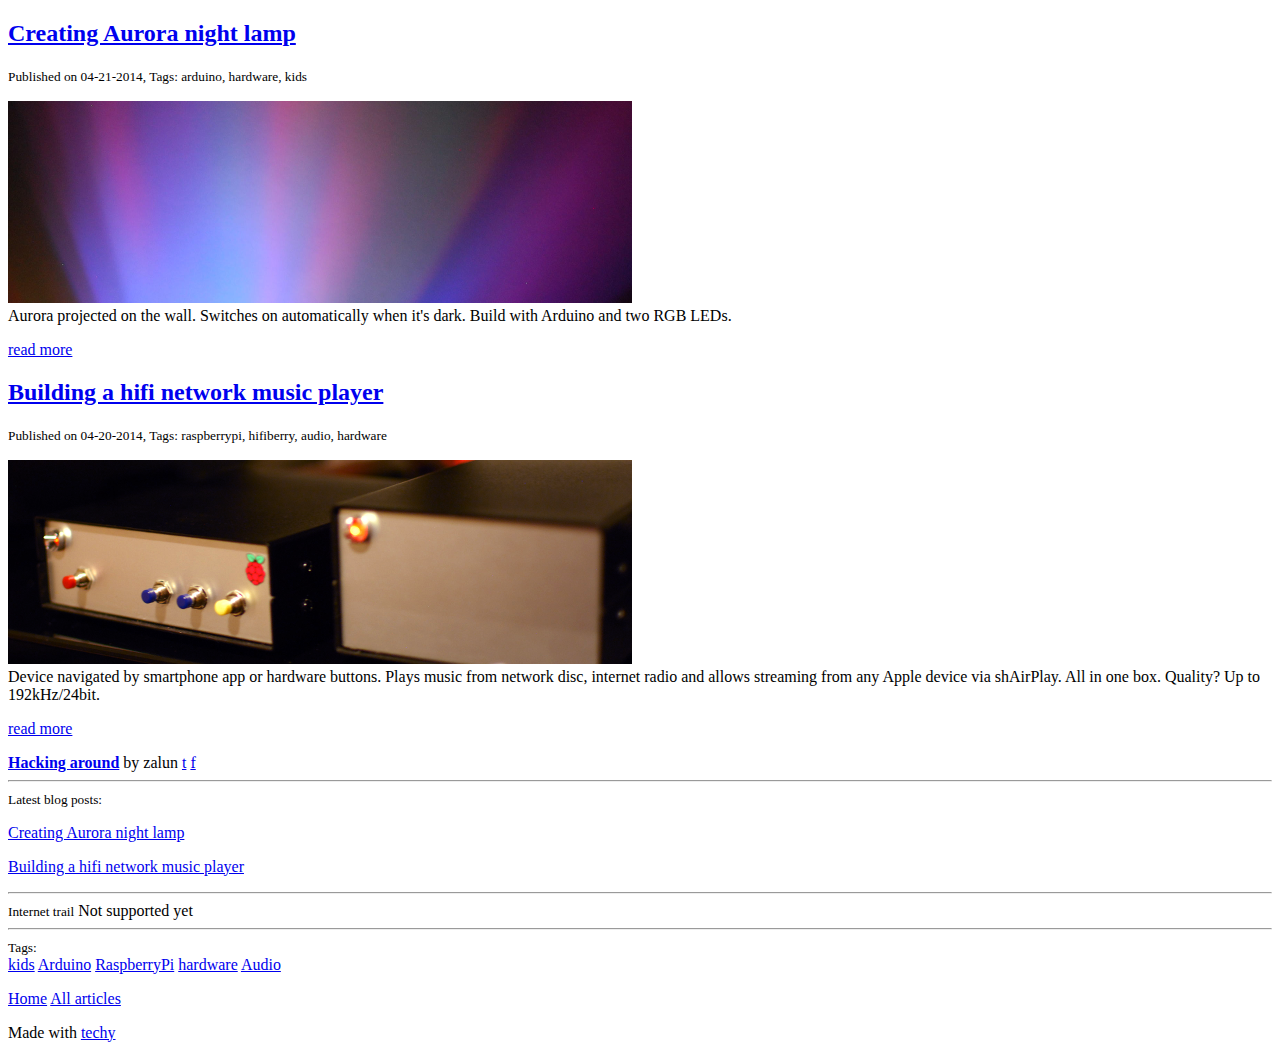
==== commit 746ddf86: "GA added" ====
--- a/all.html
+++ b/all.html
@@ -5,18 +5,95 @@
     <meta charset="utf-8">
     <title>Hacking around - All articles</title>
     <meta name="viewport" content="width=device-width, initial-scale=1.0">
-    <link rel="stylesheet" href="./../../../../public/font-awesome-4.0.3/css/font-awesome.min.css">
-    <link rel="stylesheet" href="./../../../../public/styles.css">
-    <link rel="stylesheet" href="./../../../../public/prism/prism.css" />
+    <link rel="stylesheet" href="./themes/default/public/font-awesome-4.0.3/css/font-awesome.min.css">
+    <link rel="stylesheet" href="./themes/default/public/styles.css">
+    <link rel="stylesheet" href="./themes/default/public/prism/prism.css" />
     <link rel='stylesheet' href='http://fonts.googleapis.com/css?family=Open+Sans:400,800,700' type='text/css'>
-    <link rel="shortcut icon" type="image/png" href="./../../../../public/img/favicon.png" />
 </head>
 
 <body>
     <div class="content">
+        <div class="row">
+            <div class="col-main">
+                <h2 id="-a-href-get-link-get-title-a-"><a href="./articles/auroralamp.html">Creating Aurora night lamp</a></h2>
+                <p><small>Published on 04-21-2014, Tags: arduino, hardware, kids</small>
+                </p>
+                <img src="./img/aurora_lamp/home-projection.png" alt="Aurora projection" />
+                <br/>Aurora projected on the wall. Switches on automatically when it's dark. Build with Arduino and two RGB LEDs.
+                <p><a href="./articles/auroralamp.html">read more</a>
+                </p>
+                <h2 id="-a-href-get-link-get-title-a-"><a href="./articles/netplayer.html">Building a hifi network music player</a></h2>
+                <p><small>Published on 04-20-2014, Tags: raspberrypi, hifiberry, audio, hardware</small>
+                </p>
+                <img src="./img/netplayer/home-player.png" alt="netplayer on the shelf" />
+                <br/>Device navigated by smartphone app or hardware buttons. Plays music from network disc, internet radio and allows streaming from any Apple device via shAirPlay. All in one box. Quality? Up to 192kHz/24bit.
+                <p><a href="./articles/netplayer.html">read more</a>
+                </p>
+
+            </div>
+            <div class="col-sidebar">
+                <section class="about">
+                    <a href="./"><strong>Hacking around</strong></a>
+                    by zalun <a href="https://twitter.com/zalun">t</a>  <a href="https://facebook.com/zaloon">f</a>
+                </section>
+
+                <hr>
+                <section class="latest_posts">
+                    <small>Latest blog posts:</small>
+                    <br />
+                    <p><a href="./articles/auroralamp.html"><i class="fa fa-check"></i> Creating Aurora night lamp</a>
+                    </p>
+                    <p><a href="./articles/netplayer.html"><i class="fa fa-check"></i> Building a hifi network music player</a>
+                    </p>
+
+                </section>
+
+                <hr>
+                <section class="discussion">
+                    <small>Internet trail</small>
+                    Not supported yet
+                </section>
+
+
+                <hr>
+                <section class="tags">
+                    <small>Tags:</small>
+                    <br />
+                    <a href="./tags/kids.html">kids</a>
+                    <a href="./tags/arduino.html">Arduino</a>
+                    <a href="./tags/raspberrypi.html">RaspberryPi</a>
+                    <a href="./tags/hardware.html">hardware</a>
+                    <a href="./tags/audio.html">Audio</a>
+                </section>
+            </div>
+        </div>
+        <footer>
+            <p><a href="./"><i class="fa fa-home"></i> Home</a>
+                <a href="./all.html"><i class="fa fa-list-ul"></i> All articles</a>
+            </p>
+            <p class="techy">Made with <a href="https://github.com/krasimir/techy" target="_blank">techy</a>
+            </p>
+
+            <script>
+                (function(i, s, o, g, r, a, m) {
+                    i['GoogleAnalyticsObject'] = r;
+                    i[r] = i[r] || function() {
+                        (i[r].q = i[r].q || []).push(arguments)
+                    }, i[r].l = 1 * new Date();
+                    a = s.createElement(o),
+                    m = s.getElementsByTagName(o)[0];
+                    a.async = 1;
+                    a.src = g;
+                    m.parentNode.insertBefore(a, m)
+                })(window, document, 'script', '//www.google-analytics.com/analytics.js', 'ga');
+
+                ga('create', 'UA-9730604-2', 'zalewa.info');
+                ga('send', 'pageview');
+            </script>
+        </footer>
     </div>
-    <script src="./../../../../public/prism/prism.js"></script>
-    <script src="./../../../../public/scripts.js"></script>
+    <script src="./themes/default/public/prism/prism.js"></script>
+    <script src="./themes/default/public/scripts.js"></script>
 </body>
 
 </html>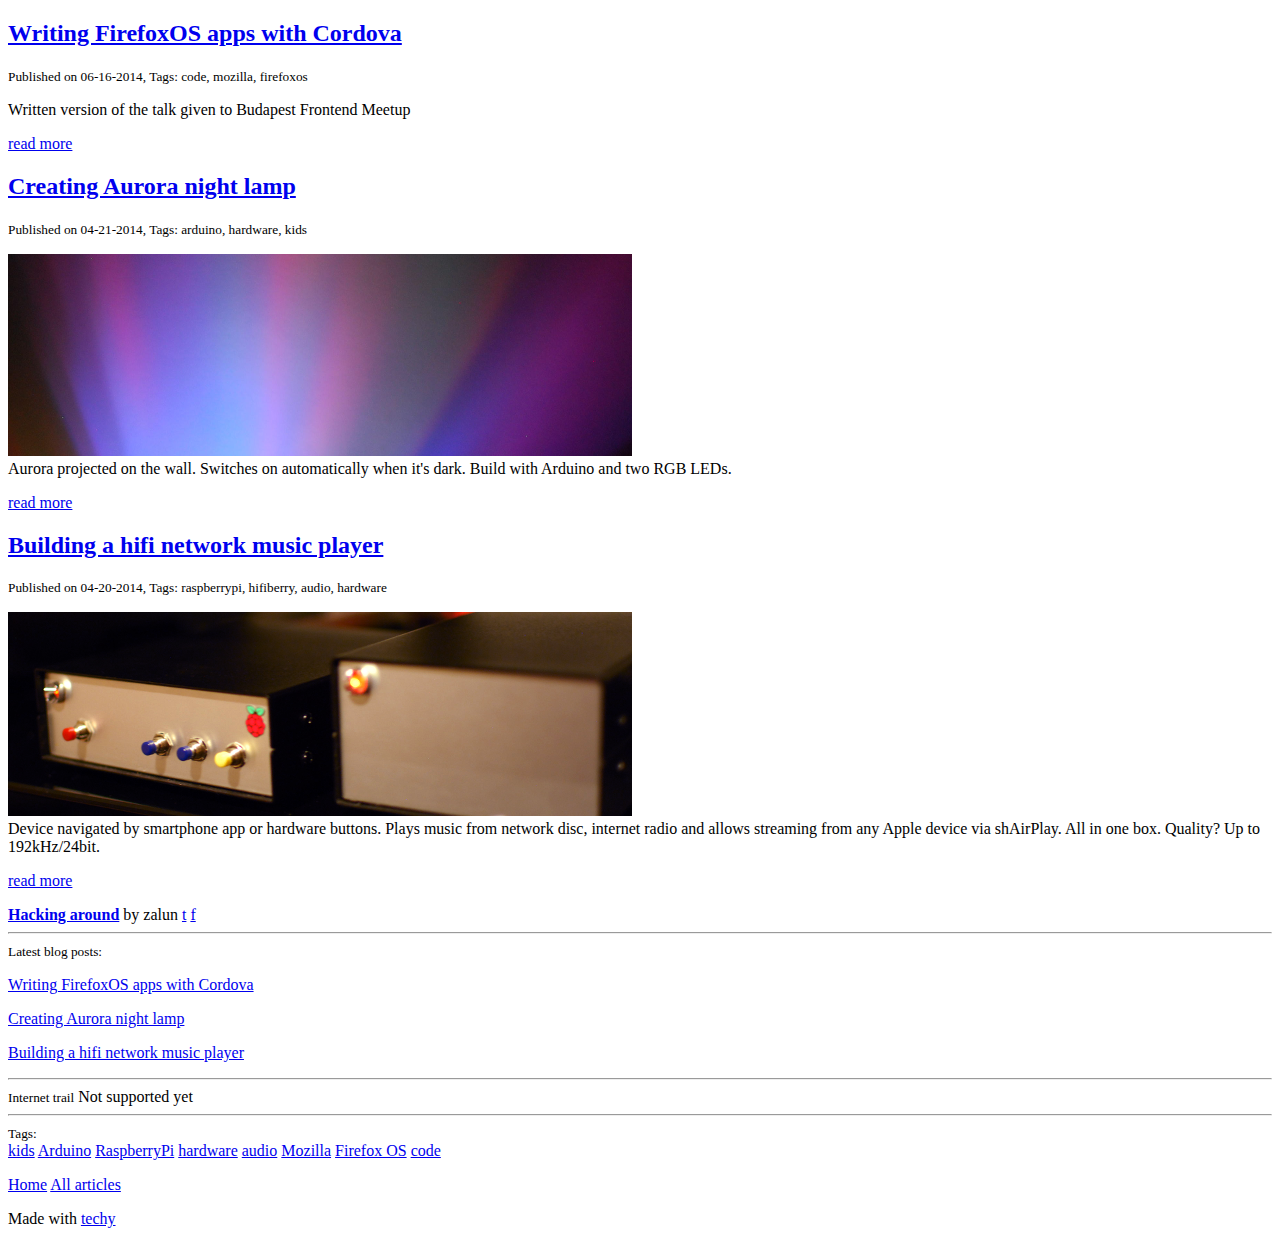
==== commit 69447906: "Budapest talk added" ====
--- a/all.html
+++ b/all.html
@@ -15,6 +15,12 @@
     <div class="content">
         <div class="row">
             <div class="col-main">
+                <h2 id="-a-href-get-link-get-title-a-"><a href="./articles/writing-firefoxos-with-cordova.html">Writing FirefoxOS apps with Cordova</a></h2>
+                <p><small>Published on 06-16-2014, Tags: code, mozilla, firefoxos</small>
+                </p>
+                Written version of the talk given to Budapest Frontend Meetup
+                <p><a href="./articles/writing-firefoxos-with-cordova.html">read more</a>
+                </p>
                 <h2 id="-a-href-get-link-get-title-a-"><a href="./articles/auroralamp.html">Creating Aurora night lamp</a></h2>
                 <p><small>Published on 04-21-2014, Tags: arduino, hardware, kids</small>
                 </p>
@@ -41,6 +47,8 @@
                 <section class="latest_posts">
                     <small>Latest blog posts:</small>
                     <br />
+                    <p><a href="./articles/writing-firefoxos-with-cordova.html"><i class="fa fa-check"></i> Writing FirefoxOS apps with Cordova</a>
+                    </p>
                     <p><a href="./articles/auroralamp.html"><i class="fa fa-check"></i> Creating Aurora night lamp</a>
                     </p>
                     <p><a href="./articles/netplayer.html"><i class="fa fa-check"></i> Building a hifi network music player</a>
@@ -60,10 +68,13 @@
                     <small>Tags:</small>
                     <br />
                     <a href="./tags/kids.html">kids</a>
-                    <a href="./tags/arduino.html">Arduino</a>
+                    <a href="./tags/mozilla.html">Arduino</a>
                     <a href="./tags/raspberrypi.html">RaspberryPi</a>
                     <a href="./tags/hardware.html">hardware</a>
-                    <a href="./tags/audio.html">Audio</a>
+                    <a href="./tags/audio.html">audio</a>
+                    <a href="./tags/arduino.html">Mozilla</a>
+                    <a href="./tags/firefoxos.html">Firefox OS</a>
+                    <a href="./tags/code.html">code</a>
                 </section>
             </div>
         </div>
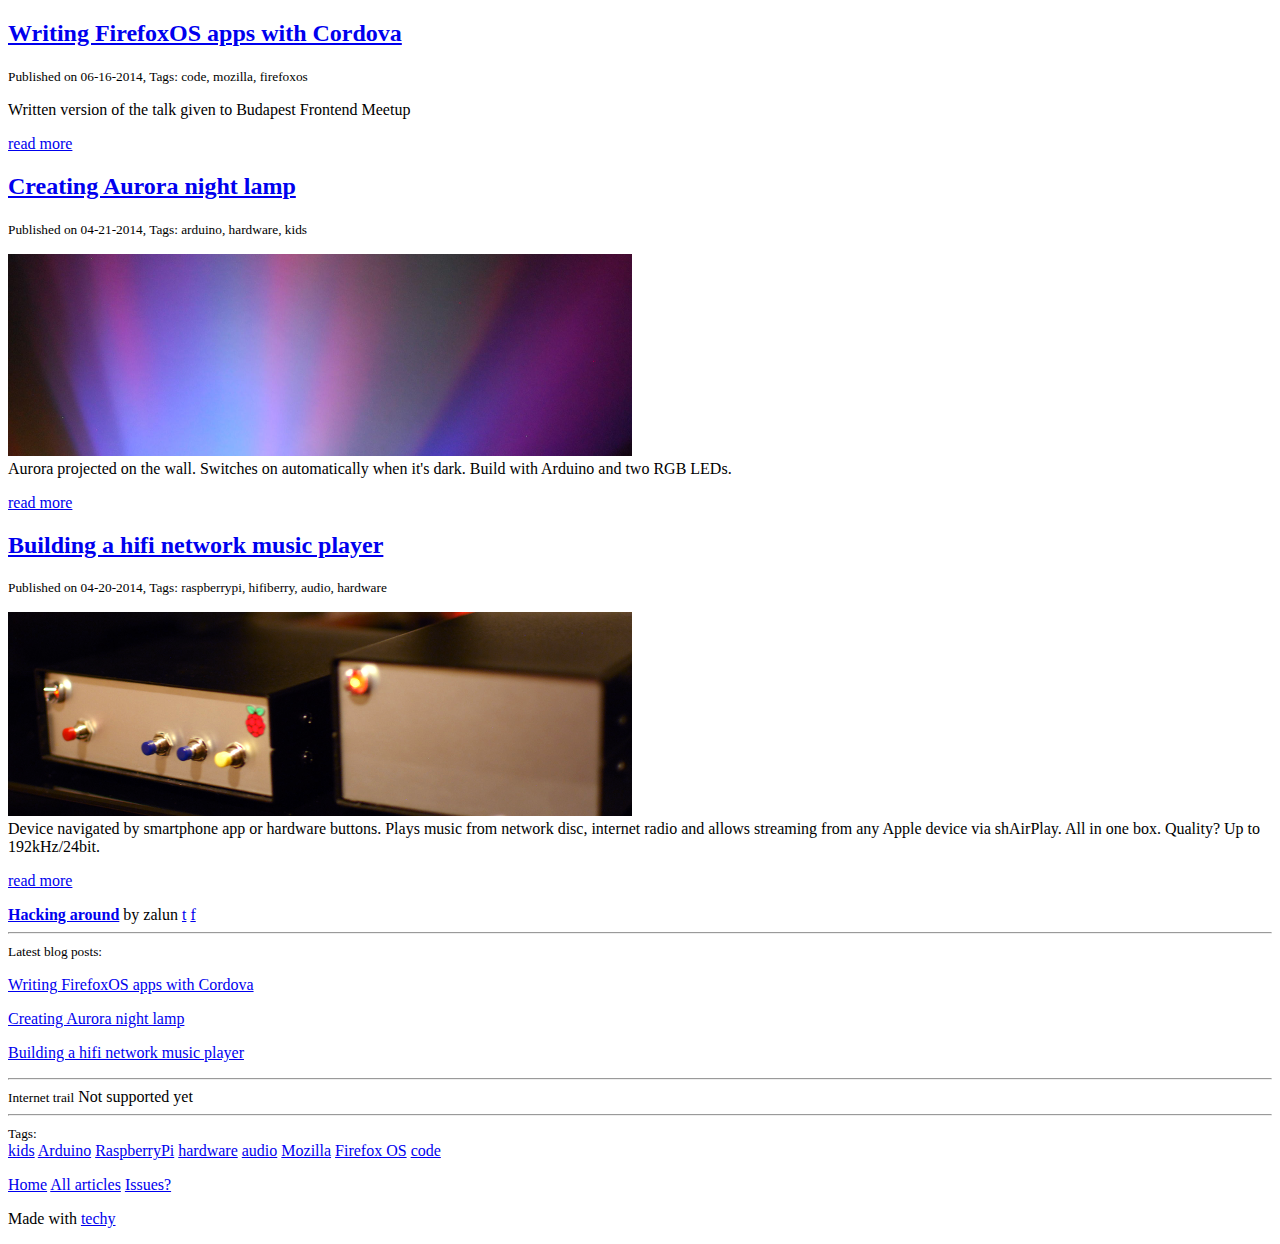
==== commit 504e3ce3: "link to issues added" ====
--- a/all.html
+++ b/all.html
@@ -81,6 +81,7 @@
         <footer>
             <p><a href="./"><i class="fa fa-home"></i> Home</a>
                 <a href="./all.html"><i class="fa fa-list-ul"></i> All articles</a>
+                <a href="https://github.com/zalun/zalun.github.io/issues">Issues?</a>
             </p>
             <p class="techy">Made with <a href="https://github.com/krasimir/techy" target="_blank">techy</a>
             </p>
